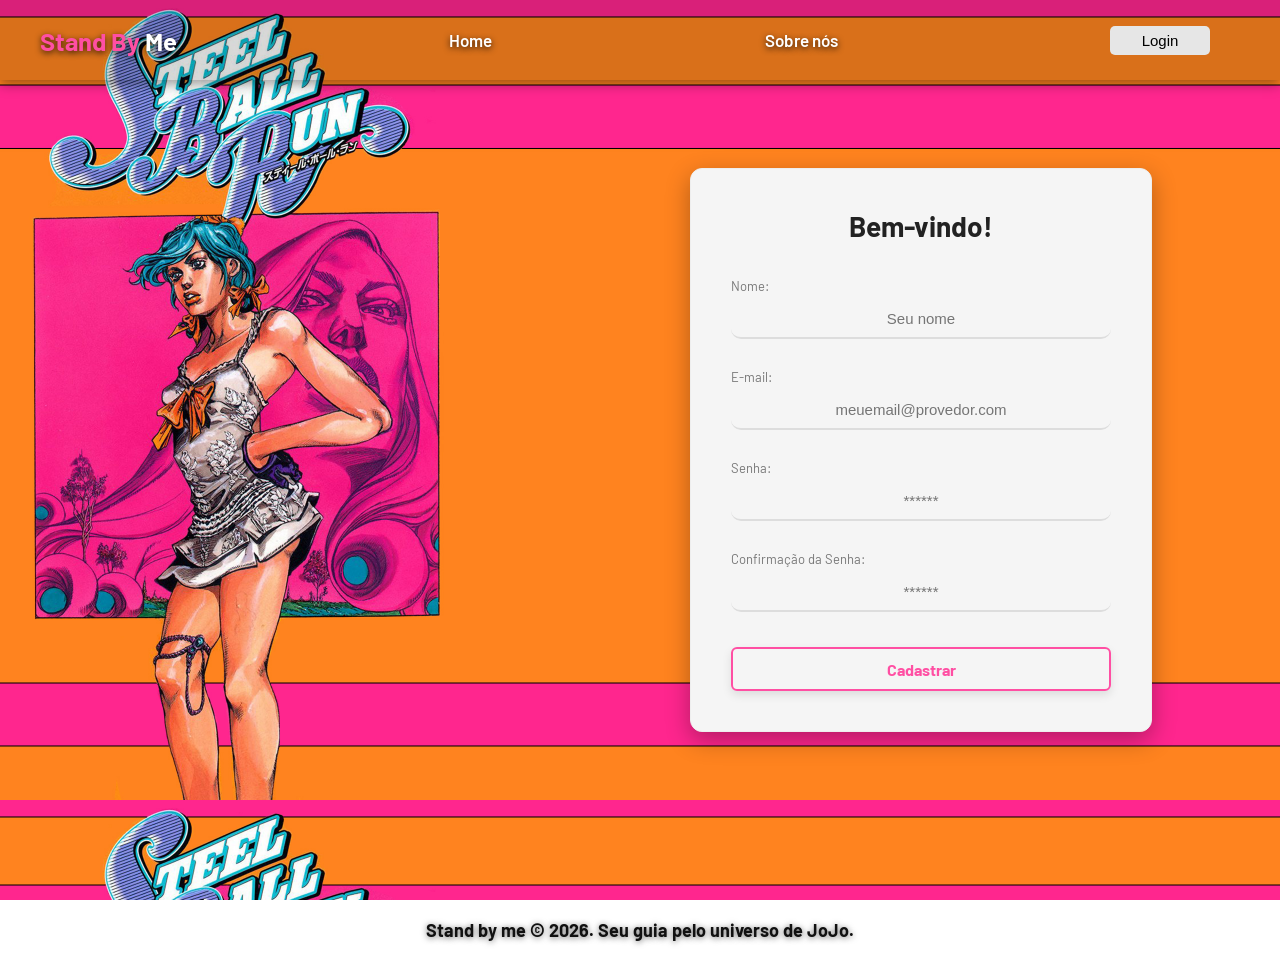
==== public/cadastro.html @ 1cec3057 "criando repo" ====
<!DOCTYPE html>
<html lang="pt-br">

<head>
  <meta charset="UTF-8" />
  <meta http-equiv="X-UA-Compatible" content="IE=edge" />
  <meta name="viewport" content="width=device-width, initial-scale=1.0" />

  <title>Stand By Me | Cadastro</title>

  <script src="./js/sessao.js"></script>

  <link rel="stylesheet" href="./css/estilo.css" />
  <link rel="icon" href="./assets/icon/favicon2.ico" />
  <link rel="preconnect" href="https://fonts.gstatic.com" />
</head>

<body onload="listar()">
  <!--header inicio-->
  <div class="cabecalho">
    <ul class="menu">
      <li>
        <a href="index.html">
          <h2><span>Stand By</span> Me</h2>
        </a>
      </li>
      <li>
        <a href="index.html">Home</a>
      </li>
      <li>
        <a href="#">Sobre nós</a>
      </li>
      <li>
        <a href="login.html"><button class="botao-perfil">Login</button></a>
      </li>
    </ul>
  </div>
  <!--header fim-->

  <div class="cadastro">
    <div class="alerta_erro">
      <div class="card_erro" id="cardErro">
        <span id="mensagem_erro"></span>
      </div>
    </div>
    <div class="container">
      <div class="card card-cadastro">
        <h2>Bem-vindo!</h2>
        <div class="formulario">
          <!--
                         Para inserir mais um campo, copie uma das inputs abaixo.
                         Assim que inserir vá para o script abaixo.
                     -->
          <div class="campo">
            <span>Nome:</span>
            <input id="nome_input" type="text" placeholder="Seu nome" />
          </div>
          <div class="campo">
            <span>E-mail:</span>
            <input id="email_input" type="text" placeholder="meuemail@provedor.com" />
          </div>
          <div class="campo">
            <span>Senha:</span>
            <input id="senha_input" type="password" placeholder="******" />
          </div>
          <div class="campo">
            <span>Confirmação da Senha:</span>
            <input id="confirmacao_senha_input" type="password" placeholder="******" />
          </div>
          <button class="botao" onclick="cadastrar()">Cadastrar</button>
        </div>
        <div id="div_aguardar" class="loading-div">
          <img src="./assets/circle-loading.gif" id="loading-gif" />
        </div>

        <div id="div_erros_login"></div>
      </div>
    </div>
  </div>

  <!--footer inicio-->
  <div class="footer">
    <div class="container">
      <h4>Stand by me © 2026. Seu guia pelo universo de JoJo.</h4>
    </div>
  </div>
  <!--footer fim-->
</body>

</html>

<script>

  // Array para armazenar empresas cadastradas para validação de código de ativação 
  let listaEmpresasCadastradas = [];

  function cadastrar() {
    // aguardar();

    //Recupere o valor da nova input pelo nome do id
    // Agora vá para o método fetch logo abaixo
    var nomeVar = nome_input.value;
    var emailVar = email_input.value;
    var senhaVar = senha_input.value;
    var confirmacaoSenhaVar = confirmacao_senha_input.value;
    var codigoVar = codigo_input.value;
    var idEmpresaVincular

    // Verificando se há algum campo em branco
    if (
      nomeVar == "" ||
      emailVar == "" ||
      senhaVar == "" ||
      confirmacaoSenhaVar == "" ||
      codigoVar == ""
    ) {
      cardErro.style.display = "block";
      mensagem_erro.innerHTML =
        "(Mensagem de erro para todos os campos em branco)";

      finalizarAguardar();
      return false;
    } else {
      setInterval(sumirMensagem, 5000);
    }

    // Verificando se o código de ativação é de alguma empresa cadastrada
    for (let i = 0; i < listaEmpresasCadastradas.length; i++) {
      if (listaEmpresasCadastradas[i].codigo_ativacao == codigoVar) {
        idEmpresaVincular = listaEmpresasCadastradas[i].id
        console.log("Código de ativação válido.");
        break;
      } else {
        cardErro.style.display = "block";
        mensagem_erro.innerHTML = "(Mensagem de erro para código inválido)";
        finalizarAguardar();
      }
    }

    // Enviando o valor da nova input
    fetch("/usuarios/cadastrar", {
      method: "POST",
      headers: {
        "Content-Type": "application/json",
      },
      body: JSON.stringify({
        // crie um atributo que recebe o valor recuperado aqui
        // Agora vá para o arquivo routes/usuario.js
        nomeServer: nomeVar,
        emailServer: emailVar,
        senhaServer: senhaVar,
        idEmpresaVincularServer: idEmpresaVincular
      }),
    })
      .then(function (resposta) {
        console.log("resposta: ", resposta);

        if (resposta.ok) {
          cardErro.style.display = "block";

          mensagem_erro.innerHTML =
            "Cadastro realizado com sucesso! Redirecionando para tela de Login...";

          setTimeout(() => {
            window.location = "login.html";
          }, "2000");

          limparFormulario();
          finalizarAguardar();
        } else {
          throw "Houve um erro ao tentar realizar o cadastro!";
        }
      })
      .catch(function (resposta) {
        console.log(`#ERRO: ${resposta}`);
        finalizarAguardar();
      });

    return false;
  }

  // Listando empresas cadastradas 
  function listar() {
    fetch("/empresas/listar", {
      method: "GET",
    })
      .then(function (resposta) {
        resposta.json().then((empresas) => {
          empresas.forEach((empresa) => {
            listaEmpresasCadastradas.push(empresa);

            console.log("listaEmpresasCadastradas")
            console.log(listaEmpresasCadastradas[0].codigo_ativacao)
          });
        });
      })
      .catch(function (resposta) {
        console.log(`#ERRO: ${resposta}`);
      });
  }

  function sumirMensagem() {
    cardErro.style.display = "none";
  }
</script>
---- public/css/estilo.css ----
@import url('https://fonts.googleapis.com/css2?family=Barlow:ital,wght@0,100;0,200;0,300;0,400;0,500;0,600;0,700;0,800;0,900;1,100;1,200;1,300;1,400;1,500;1,600;1,700;1,800;1,900&display=swap');

body {
  margin: 0;
  padding: 0;
  font-family: 'Barlow', 'Segoe UI', Tahoma, Geneva, Verdana, sans-serif;
  background-color: black;
}

:root {
  --tamanho-header: 0px;
  --tamanho-banner: calc(100vh - var(--tamanho-header) - var(--tamanho-footer));
  --tamanho-simulador: calc(100vh - var(--tamanho-header) - var(--tamanho-footer));
  --tamanho-login: calc(100vh - var(--tamanho-header) - var(--tamanho-footer));
  --tamanho-footer: 0px;
}

.container {
  display: flex;
  width: 80%;
  margin: auto;
}

/* CABEÇALHO */

.cabecalho {
  background: rgba(0, 0, 0, 0.15);
  box-shadow: 0 4px 12px rgba(0, 0, 0, 0.4);
  position: absolute;
  top: 0;
  left: 0;
  width: 100%;
  height: 80px;
  display: flex;
  justify-content: center;
  box-sizing: border-box;
  padding-left: 40px;
  padding-right: 40px;
  z-index: 10;
}

.menu {
  display: flex;
  justify-content: space-between;
  align-items: center;
  width: 100%;
  font-size: 18px;
  list-style: none;
  margin: 0;
  padding: 0;
}

.menu li {
  margin-right: 30px;
}

.menu a {
  color: white;
  font-size: 17px;
  font-weight: 600;
  text-decoration: none;
  text-shadow: 0 2px 6px rgba(0, 0, 0, 0.8);
}

.menu h2 {
  margin: 0;
}

.menu h2 span {
  color: #ff4fa3;
}

.cabecalho button {
  background-color: #e6e6e6;
  color: black;
  border-radius: 5px;
  border: none;
  font-size: 15px;
  padding: 6px 30px;
  width: 100px;
  text-align: center;
  cursor: pointer;
  transition: all 0.3s ease;
}

.botao-perfil:hover {
  background-color: #ff4fa3;
  color: #0E1A12;
  box-shadow: 0 0 15px rgba(228, 228, 227, 0.4);
}

/* BANNER */

.banner {
  height: var(--tamanho-banner);
  color: white;
  background-image: linear-gradient(to bottom, transparent 95%, white 100%), url('../assets/imgs/image\ 11.svg');
  background-size: cover;
}

.banner .container {
  justify-content: flex-end;
  align-items: center;
  height: 100%;
}

.chamada {
  width: 45%;
}

.banner p {
  width: 100%;
  margin: 0;
  padding: 0;
  font-size: 36px;
  color: white;
  text-shadow: 0 2px 10px rgba(0, 0, 0, 0.8);
}

.banner .container span {
  font-weight: 800;
}

.botao-chamada {
  display: inline-block;
  margin-top: 24px;
  padding: 12px 30px;
  background-color: transparent;
  color: #fff;
  border: 2px solid blanchedalmond;
  font-size: 18px;
  font-weight: 800;
  text-decoration: none;
  border-radius: 5px;
  transition: all 0.3s ease;
}

.botao-chamada:hover {
  background-color: #ff4fa3;
  color: #0E1A12;
  box-shadow: 0 0 15px rgba(228, 228, 227, 0.4);
}

/* SOBRE O SITE (Sessão do Meio) */

.social {
  background-image: linear-gradient(to bottom, white 0%, transparent 15%, transparent 85%, black 100%), url('../assets/imgs/image\ 12.svg');
  background-size: cover;
  background-repeat: no-repeat;
  background-position: center;
  display: flex;
  position: relative;
  min-height: var(--tamanho-banner);
  align-items: center;
  padding-left: 100px;
  padding-right: 100px;
  box-sizing: border-box;
}

.social .container {
  justify-content: center;
  width: 100%;
  margin: 0;
}

.sobre-texto {
  width: 100%;
  display: grid;
  grid-template-columns: repeat(3, 1fr);
  column-gap: 50px;
}

.sobre-texto h2 {
  grid-column: 1 / -1;
  font-size: 44px;
  font-weight: 800;
  line-height: 1.1;
  margin: 0 0 30px 0;
  color: #111;
  text-transform: uppercase;
  text-shadow: 0 0 6px rgba(255, 255, 255, 0.8);
}

.sobre-texto h2::before {
  content: "Site informativo";
  display: block;
  font-size: 14px;
  font-weight: 800;
  letter-spacing: 4px;
  color: #ff4fa3;
  margin-bottom: 12px;
}

.sobre-texto p {
  text-align: left;
  font-size: 17px;
  font-weight: 700;
  line-height: 1.7;
  color: #111;
  margin: 0;
  padding-top: 15px;
  border-top: 3px solid #F2C230;
  text-shadow: 0 0 6px rgba(255, 255, 255, 0.8);
}

.gogogo {
  position: absolute;
  right: 100px;
  top: 110px;
  width: 100px;
  height: auto;
}

/* BANNER 2 (Com o footer integrado dentro para garantir fundo completo até o fim) */

.banner2 {
  min-height: 100vh;
  display: flex;
  flex-direction: column;
  justify-content: space-between;
  color: white;
  background-image: linear-gradient(to bottom, rgba(0, 0, 0, 0.3), rgba(0, 0, 0, 0.8)), url('../assets/imgs/image\ 13.svg');
  background-size: cover;
  background-position: center;
  background-repeat: no-repeat;
  box-sizing: border-box;
  padding-top: 80px;
}

.banner2 .container {
  justify-content: flex-start;
  align-items: center;
  flex: 1;
}

.banner2 h1 {
  margin: 0 0 20px 0;
  font-size: 44px;
  font-weight: 800;
  line-height: 1.1;
  text-shadow: 0 2px 10px rgba(0, 0, 0, 0.8);
}

.banner2 h1 span {
  color: #ff4fa3;
}

.banner2 p {
  width: 100%;
  margin: 0;
  padding: 0;
  font-size: 18px;
  color: white;
  text-shadow: 0 2px 10px rgba(0, 0, 0, 0.8);
  line-height: 1.5;
}

/* FOOTER TRANSPARENTE INTEGRADO */

.footer {
  background-color: #fff;
  height: 60px;
  color: #111;
  display: flex;
  align-items: center;
  font-size: 18px;
  font-weight: bolder;
  text-shadow: 0 1px 6px rgba(0, 0, 0, 0.6);
  width: 100%;
}

.footer h4 {
  margin: 0;
}

.footer .container {
  justify-content: center;
  text-align: center;
}

.footer .container .version {
  font-size: 12px;
}

/* LOGIN */

.login {
  height: var(--tamanho-login);
  background-image: url('../assets/imgs/image\ 14.png');
  background-size: cover;
}

.cadastro {
  height: var(--tamanho-login);
  background-image: url('../assets/imgs/image\ 10.svg');
  background-size: 100%;
}

.login .container {
  justify-content: center;
  align-items: center;
  height: 100%;
}

.cadastro .container {
  justify-content: flex-end;
  align-items: center;
  height: 100%;
}

.card {
  width: 380px;
  background-color: whitesmoke;
  border: 1px solid #eeeeee;
  border-radius: 12px;
  padding: 40px;
  display: flex;
  flex-direction: column;
  box-shadow: 0 8px 24px rgba(0, 0, 0, 0.3);
}


.card h2 {
  margin: 0 0 30px 0;
  font-size: 28px;
  color: #222222;
  text-align: center;
}

.formulario {
  display: flex;
  width: 100%;
  flex-direction: column;
}

.formulario span {
  font-size: 13px;
  color: #777777;
  margin-bottom: 6px;
}

.formulario input {
  background-color: transparent;
  border: none;
  border-bottom: 2px solid #dddddd;
  color: #222222;
  padding: 10px 0;
  font-size: 15px;
  outline: none;
  margin-bottom: 20px;
    transition: all 0.5s ease;
}

.formulario input:focus {
  border-bottom-color: #ff4fa3;
}

.formulario select {
  border: 2px solid #32b9cd;
  background-color: white;
  color: gray;
  height: 36px;
  text-align: center;
  border-radius: 10px;
  margin: 0;
}

.campo {
  display: flex;
  flex-direction: column;
  justify-content: start;
  padding: 5px 0;
}

.botao {
  cursor: pointer;
  font-family: "Barlow", sans-serif;
  border: 2px solid #ff4fa3;
  border-radius: 6px;
  box-shadow: 0 4px 10px rgba(0, 0, 0, 0.1);
  font-weight: 700;
  font-size: 16px;
  color: #ff4fa3;
  background-color: transparent;
  width: 100%;
  height: 44px;
  margin-top: 10px;
  transition: all 0.3s ease;
}

.botao:hover {
  background-color: #ff4fa3;
  color: white;
  box-shadow: 0 4px 15px rgba(255, 79, 163, 0.4);
}

.loading-div {
  width: 50px;
  margin: auto;
  display: none;
}

.loading-div img {
  height: 50px;
  width: 50px;
}

#div_erros_login {
  display: none;
}

/* FORMULARIO */

.alerta_erro {
  display: flex;
  justify-content: flex-end;
}

.card_erro {
  display: none;
  background-color: #fff;
  color: black;
  width: 230px;
  position: fixed;
  border-radius: 4px;
  border: #ED145B 3px solid;
  padding: 10px;
  margin-right: 10%;
}

.card_erro #mensagem_erro {
  font-weight: 500;
  font-size: 20px;
}

.formulario .tipo_campo {
  font-size: 20px;
  font-weight: 600 !important;
}

input {
  margin-bottom: 10px;
  border: 2px solid #32b9cd;
  padding: 10px;
  text-align: center;
  border-radius: 10px;
}

.btn {
  font-family: "Barlow", sans-serif;
  border: 0;
  border-radius: 5px;
  font-weight: 600;
  font-size: 18px;
  padding: 10px 15px;
  color: white;
  background-color: #ED145B;
  width: 120px;
  align-self: center;
  margin-top: 5px;
}

/* SIMULADOR */

.simulador {
  color: white;
}

.simulador .container {
  flex-direction: column;
  overflow: scroll;
  height: var(--tamanho-simulador);
}

/* ALERTA */

#alerta {
  position: absolute;
  right: 0;
  bottom: 0;
}

.mensagem-alarme {
  background-color: white;
  border-radius: 5px;
  width: 300px;
  height: 80px;
  margin: 10px;
  padding: 10px 0;
  display: flex;
  justify-content: space-evenly;
  align-items: center;
}

.mensagem-alarme h3 {
  font-size: 14px;
  margin: 0;
}

.mensagem-alarme .informacao {
  width: 66%;
}

.alarme-sino {
  width: 48px;
  height: 48px;
  animation-name: bell;
  animation-duration: 4s;
  background-image: url('https://cdn-icons-png.flaticon.com/512/1157/1157000.png');
  background-size: cover;
  animation-iteration-count: infinite;
}

@keyframes bell {
  0% {
    transform: rotate(25deg);
  }

  25% {
    transform: rotate(-25deg);
  }

  50% {
    transform: rotate(25deg);
  }

  75% {
    transform: rotate(-25deg);
  }

  100% {
    transform: rotate(25deg);
  }
}
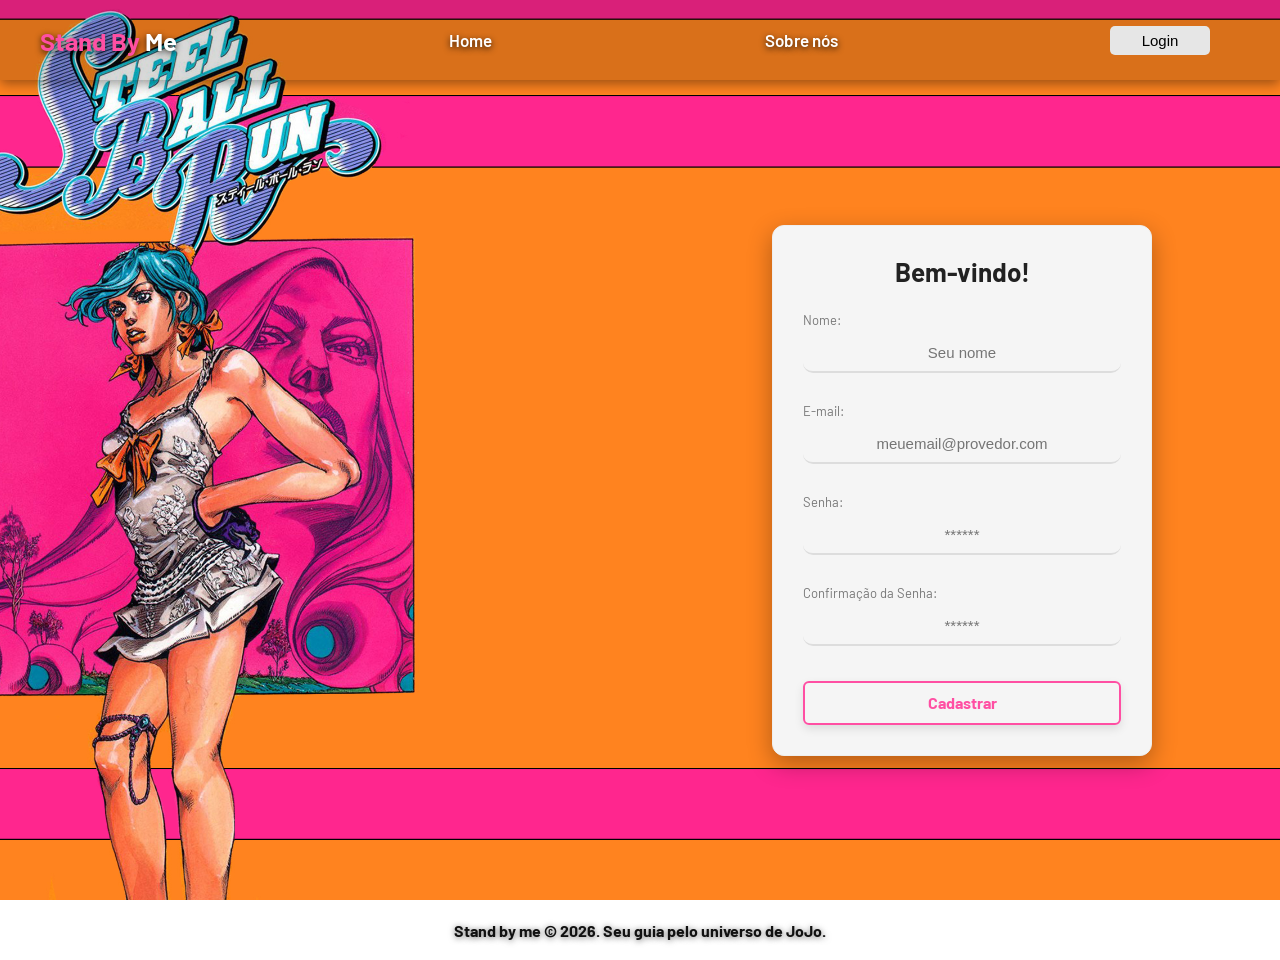
==== commit cdf8f299: "refatorando tudo" ====
--- a/public/cadastro.html
+++ b/public/cadastro.html
@@ -91,28 +91,20 @@
 
 <script>
 
-  // Array para armazenar empresas cadastradas para validação de código de ativação 
-  let listaEmpresasCadastradas = [];
-
   function cadastrar() {
     // aguardar();
 
-    //Recupere o valor da nova input pelo nome do id
-    // Agora vá para o método fetch logo abaixo
     var nomeVar = nome_input.value;
     var emailVar = email_input.value;
     var senhaVar = senha_input.value;
     var confirmacaoSenhaVar = confirmacao_senha_input.value;
-    var codigoVar = codigo_input.value;
-    var idEmpresaVincular
 
     // Verificando se há algum campo em branco
     if (
       nomeVar == "" ||
       emailVar == "" ||
       senhaVar == "" ||
-      confirmacaoSenhaVar == "" ||
-      codigoVar == ""
+      confirmacaoSenhaVar == ""
     ) {
       cardErro.style.display = "block";
       mensagem_erro.innerHTML =
@@ -124,32 +116,16 @@
       setInterval(sumirMensagem, 5000);
     }
 
-    // Verificando se o código de ativação é de alguma empresa cadastrada
-    for (let i = 0; i < listaEmpresasCadastradas.length; i++) {
-      if (listaEmpresasCadastradas[i].codigo_ativacao == codigoVar) {
-        idEmpresaVincular = listaEmpresasCadastradas[i].id
-        console.log("Código de ativação válido.");
-        break;
-      } else {
-        cardErro.style.display = "block";
-        mensagem_erro.innerHTML = "(Mensagem de erro para código inválido)";
-        finalizarAguardar();
-      }
-    }
-
-    // Enviando o valor da nova input
+    // Enviando os valores para o servidor
     fetch("/usuarios/cadastrar", {
       method: "POST",
       headers: {
         "Content-Type": "application/json",
       },
       body: JSON.stringify({
-        // crie um atributo que recebe o valor recuperado aqui
-        // Agora vá para o arquivo routes/usuario.js
         nomeServer: nomeVar,
         emailServer: emailVar,
-        senhaServer: senhaVar,
-        idEmpresaVincularServer: idEmpresaVincular
+        senhaServer: senhaVar
       }),
     })
       .then(function (resposta) {
@@ -179,26 +155,6 @@
     return false;
   }
 
-  // Listando empresas cadastradas 
-  function listar() {
-    fetch("/empresas/listar", {
-      method: "GET",
-    })
-      .then(function (resposta) {
-        resposta.json().then((empresas) => {
-          empresas.forEach((empresa) => {
-            listaEmpresasCadastradas.push(empresa);
-
-            console.log("listaEmpresasCadastradas")
-            console.log(listaEmpresasCadastradas[0].codigo_ativacao)
-          });
-        });
-      })
-      .catch(function (resposta) {
-        console.log(`#ERRO: ${resposta}`);
-      });
-  }
-
   function sumirMensagem() {
     cardErro.style.display = "none";
   }
--- a/public/css/estilo.css
+++ b/public/css/estilo.css
@@ -76,8 +76,8 @@
   border-radius: 5px;
   border: none;
   font-size: 15px;
-  padding: 6px 30px;
-  width: 100px;
+  padding: 6px 20px;
+  min-width: 100px;
   text-align: center;
   cursor: pointer;
   transition: all 0.3s ease;
@@ -96,6 +96,8 @@
   color: white;
   background-image: linear-gradient(to bottom, transparent 95%, white 100%), url('../assets/imgs/image\ 11.svg');
   background-size: cover;
+  background-position: center;
+  background-repeat: no-repeat;
 }
 
 .banner .container {
@@ -152,27 +154,25 @@
   position: relative;
   min-height: var(--tamanho-banner);
   align-items: center;
-  padding-left: 100px;
-  padding-right: 100px;
+  padding: 60px 0;
   box-sizing: border-box;
 }
 
 .social .container {
   justify-content: center;
-  width: 100%;
-  margin: 0;
+  width: 80%;
 }
 
 .sobre-texto {
   width: 100%;
   display: grid;
   grid-template-columns: repeat(3, 1fr);
-  column-gap: 50px;
+  column-gap: 40px;
 }
 
 .sobre-texto h2 {
   grid-column: 1 / -1;
-  font-size: 44px;
+  font-size: 40px;
   font-weight: 800;
   line-height: 1.1;
   margin: 0 0 30px 0;
@@ -193,7 +193,7 @@
 
 .sobre-texto p {
   text-align: left;
-  font-size: 17px;
+  font-size: 16px;
   font-weight: 700;
   line-height: 1.7;
   color: #111;
@@ -205,9 +205,9 @@
 
 .gogogo {
   position: absolute;
-  right: 100px;
-  top: 110px;
-  width: 100px;
+  right: 5%;
+  top: 10%;
+  width: 80px;
   height: auto;
 }
 
@@ -224,7 +224,7 @@
   background-position: center;
   background-repeat: no-repeat;
   box-sizing: border-box;
-  padding-top: 80px;
+  padding-top: 100px;
 }
 
 .banner2 .container {
@@ -235,7 +235,7 @@
 
 .banner2 h1 {
   margin: 0 0 20px 0;
-  font-size: 44px;
+  font-size: 40px;
   font-weight: 800;
   line-height: 1.1;
   text-shadow: 0 2px 10px rgba(0, 0, 0, 0.8);
@@ -263,7 +263,7 @@
   color: #111;
   display: flex;
   align-items: center;
-  font-size: 18px;
+  font-size: 16px;
   font-weight: bolder;
   text-shadow: 0 1px 6px rgba(0, 0, 0, 0.6);
   width: 100%;
@@ -288,12 +288,20 @@
   height: var(--tamanho-login);
   background-image: url('../assets/imgs/image\ 14.png');
   background-size: cover;
+  background-position: center;
+  background-repeat: no-repeat;
+  padding-top: 80px;
+  box-sizing: border-box;
 }
 
 .cadastro {
   height: var(--tamanho-login);
   background-image: url('../assets/imgs/image\ 10.svg');
-  background-size: 100%;
+  background-size: cover;
+  background-position: center;
+  background-repeat: no-repeat;
+  padding-top: 80px;
+  box-sizing: border-box;
 }
 
 .login .container {
@@ -309,20 +317,21 @@
 }
 
 .card {
-  width: 380px;
+  width: 100%;
+  max-width: 380px;
   background-color: whitesmoke;
   border: 1px solid #eeeeee;
   border-radius: 12px;
-  padding: 40px;
+  padding: 30px;
   display: flex;
   flex-direction: column;
   box-shadow: 0 8px 24px rgba(0, 0, 0, 0.3);
-}
-
+  box-sizing: border-box;
+}
 
 .card h2 {
-  margin: 0 0 30px 0;
-  font-size: 28px;
+  margin: 0 0 20px 0;
+  font-size: 26px;
   color: #222222;
   text-align: center;
 }
@@ -348,7 +357,7 @@
   font-size: 15px;
   outline: none;
   margin-bottom: 20px;
-    transition: all 0.5s ease;
+  transition: all 0.5s ease;
 }
 
 .formulario input:focus {
@@ -430,11 +439,11 @@
 
 .card_erro #mensagem_erro {
   font-weight: 500;
-  font-size: 20px;
+  font-size: 18px;
 }
 
 .formulario .tipo_campo {
-  font-size: 20px;
+  font-size: 18px;
   font-weight: 600 !important;
 }
 
@@ -451,7 +460,7 @@
   border: 0;
   border-radius: 5px;
   font-weight: 600;
-  font-size: 18px;
+  font-size: 16px;
   padding: 10px 15px;
   color: white;
   background-color: #ED145B;
@@ -512,23 +521,144 @@
 }
 
 @keyframes bell {
-  0% {
-    transform: rotate(25deg);
-  }
-
-  25% {
-    transform: rotate(-25deg);
-  }
-
-  50% {
-    transform: rotate(25deg);
-  }
-
-  75% {
-    transform: rotate(-25deg);
-  }
-
-  100% {
-    transform: rotate(25deg);
+  0% { transform: rotate(25deg); }
+  25% { transform: rotate(-25deg); }
+  50% { transform: rotate(25deg); }
+  75% { transform: rotate(-25deg); }
+  100% { transform: rotate(25deg); }
+}
+
+/* QUIZ (tema dark) */
+
+.quiz {
+  min-height: 100vh;
+  background-color: #0a0a0a;
+  background-image: linear-gradient(rgba(0, 0, 0, 0.15), rgba(0, 0, 0, 0.3)), url('../assets/imgs/wallhaven-mlg9p1.png');
+  background-size: cover;
+  background-position: center;
+  background-repeat: no-repeat;
+  padding-top: 100px;
+  padding-bottom: 40px;
+  box-sizing: border-box;
+}
+
+.quiz .container {
+  justify-content: center;
+  align-items: center;
+}
+
+.card-quiz {
+  max-width: 600px;
+  background-color: #141414;
+  border: 1px solid #ff4fa3;
+  box-shadow: 0 0 20px rgba(255, 79, 163, 0.3);
+}
+
+.card-quiz h2 {
+  color: white;
+}
+
+#numero_pergunta {
+  font-size: 14px;
+  color: #999999;
+  text-align: center;
+  margin-bottom: 10px;
+}
+
+#texto_pergunta {
+  margin-bottom: 20px;
+}
+
+#div_alternativas {
+  display: flex;
+  flex-direction: column;
+}
+
+.botao-alternativa {
+  cursor: pointer;
+  font-family: "Barlow", sans-serif;
+  font-size: 16px;
+  font-weight: 600;
+  color: white;
+  background-color: #1f1f1f;
+  border: 2px solid #333333;
+  border-radius: 6px;
+  padding: 12px;
+  margin-bottom: 10px;
+  text-align: left;
+  transition: all 0.3s ease;
+}
+
+.botao-alternativa:hover {
+  border-color: #ff4fa3;
+  color: #ff4fa3;
+  background-color: #2a2a2a;
+}
+
+#div_resultado {
+  text-align: center;
+}
+
+#div_resultado h1 {
+  color: #ff4fa3;
+  font-size: 36px;
+  margin: 10px 0;
+}
+
+#descricao_personagem {
+  color: #cccccc;
+  font-size: 16px;
+  line-height: 1.5;
+}
+
+@media (max-width: 768px) {
+  .container {
+    width: 90%;
+  }
+
+  .cabecalho {
+    position: relative;
+    height: auto;
+    padding: 15px;
+  }
+
+  .menu {
+    flex-direction: column;
+    gap: 15px;
+  }
+
+  .menu li {
+    margin-right: 0;
+  }
+
+  .chamada {
+    width: 100%;
+    text-align: center;
+  }
+
+  .banner .container,
+  .cadastro .container {
+    justify-content: center;
+  }
+
+  .banner p {
+    font-size: 24px;
+  }
+
+  .sobre-texto {
+    grid-template-columns: 1fr;
+    row-gap: 25px;
+  }
+
+  .sobre-texto h2 {
+    font-size: 28px;
+  }
+
+  .banner2 h1 {
+    font-size: 28px;
+  }
+
+  .gogogo {
+    display: none;
   }
 }
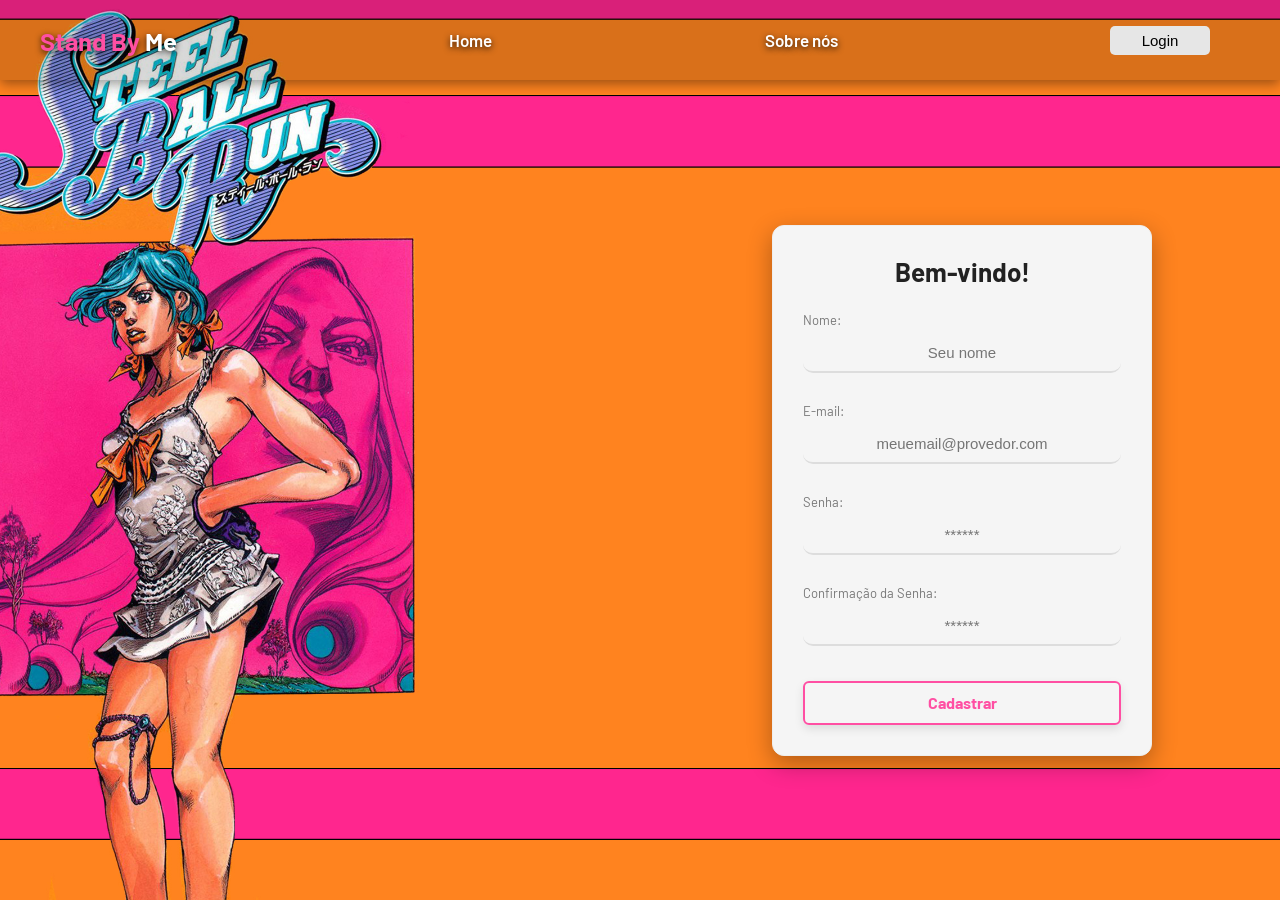
==== commit 81789fb7: "Refatorando a ligação que o button tinha" ====
--- a/public/cadastro.html
+++ b/public/cadastro.html
@@ -20,12 +20,12 @@
   <div class="cabecalho">
     <ul class="menu">
       <li>
-        <a href="index.html">
+        <a href="homePageLogada.html">
           <h2><span>Stand By</span> Me</h2>
         </a>
       </li>
       <li>
-        <a href="index.html">Home</a>
+        <a href="homePageLogada.html">Home</a>
       </li>
       <li>
         <a href="#">Sobre nós</a>
@@ -78,13 +78,7 @@
     </div>
   </div>
 
-  <!--footer inicio-->
-  <div class="footer">
-    <div class="container">
-      <h4>Stand by me © 2026. Seu guia pelo universo de JoJo.</h4>
-    </div>
-  </div>
-  <!--footer fim-->
+
 </body>
 
 </html>
--- a/public/css/estilo.css
+++ b/public/css/estilo.css
@@ -521,11 +521,25 @@
 }
 
 @keyframes bell {
-  0% { transform: rotate(25deg); }
-  25% { transform: rotate(-25deg); }
-  50% { transform: rotate(25deg); }
-  75% { transform: rotate(-25deg); }
-  100% { transform: rotate(25deg); }
+  0% {
+    transform: rotate(25deg);
+  }
+
+  25% {
+    transform: rotate(-25deg);
+  }
+
+  50% {
+    transform: rotate(25deg);
+  }
+
+  75% {
+    transform: rotate(-25deg);
+  }
+
+  100% {
+    transform: rotate(25deg);
+  }
 }
 
 /* QUIZ (tema dark) */
@@ -611,54 +625,162 @@
   line-height: 1.5;
 }
 
-@media (max-width: 768px) {
-  .container {
-    width: 90%;
-  }
-
-  .cabecalho {
-    position: relative;
-    height: auto;
-    padding: 15px;
-  }
-
-  .menu {
-    flex-direction: column;
-    gap: 15px;
-  }
-
-  .menu li {
-    margin-right: 0;
-  }
-
-  .chamada {
-    width: 100%;
-    text-align: center;
-  }
-
-  .banner .container,
-  .cadastro .container {
-    justify-content: center;
-  }
-
-  .banner p {
-    font-size: 24px;
-  }
-
-  .sobre-texto {
-    grid-template-columns: 1fr;
-    row-gap: 25px;
-  }
-
-  .sobre-texto h2 {
-    font-size: 28px;
-  }
-
-  .banner2 h1 {
-    font-size: 28px;
-  }
-
-  .gogogo {
-    display: none;
-  }
+.tela_carregando {
+  display: none;
+  background-color: black;
+  color: white;
+  text-align: center;
+}
+
+/* TELA DE FAVORITOS (Com espaçamento adequado para afastar da Navbar) */
+
+.fav-pagina {
+  background-color: #b5179e;
+  margin: 0;
+}
+
+.fav-conteudo {
+  display: flex;
+  flex-direction: column;
+  align-items: center;
+  justify-content: center;
+  text-align: center;
+  padding: 40px 20px 60px 20px;
+  min-height: 75vh;
+  box-sizing: border-box;
+}
+
+#div_escolha,
+#div_confirmacao {
+  width: 1050px;
+  margin: 40px auto 0 auto;
+}
+
+.fav-titulo {
+  display: inline-block;
+  background-color: #000000;
+  color: #f5c518;
+  font-size: 42px;
+  text-transform: uppercase;
+  letter-spacing: 3px;
+  padding: 15px 35px;
+  border: 6px solid #f5c518;
+  box-shadow: 10px 10px 0 #ffffff;
+  margin: 20px 0 50px 0;
+}
+
+/* Grade 3x3 fixa e alinhada */
+.fav-cartas {
+  display: grid;
+  grid-template-columns: repeat(3, 1fr);
+  gap: 30px;
+  width: 100%;
+}
+
+.fav-carta {
+  display: flex;
+  flex-direction: column;
+  justify-content: center;
+  align-items: center;
+  min-height: 170px;
+  padding: 25px 20px;
+  border: 6px solid #000000;
+  box-shadow: 10px 10px 0 #000000;
+  cursor: pointer;
+  font-family: inherit;
+  text-transform: uppercase;
+  transition: transform 0.15s ease, background-color 0.15s ease;
+}
+
+.fav-carta h2 {
+  font-size: 24px;
+  margin: 0 0 12px 0;
+  line-height: 1.2;
+}
+
+.fav-carta p {
+  font-size: 15px;
+  margin: 0;
+  line-height: 1.4;
+}
+
+.fav-carta:hover {
+  background-color: #000000;
+  color: #f5c518;
+  border-color: #f5c518;
+  transform: translate(-3px, -3px);
+  box-shadow: 0px 0px 0 #000000;
+}
+
+/* Cores temáticas por protagonista */
+.fav-jonathan {
+  background-color: #1e3a8a;
+  color: #ffffff;
+}
+
+.fav-joseph {
+  background-color: #2a9d8f;
+  color: #ffffff;
+}
+
+.fav-jotaro {
+  background-color: #1d4ed8;
+  color: #ffffff;
+}
+
+.fav-josuke {
+  background-color: #f72585;
+  color: #ffffff;
+}
+
+.fav-giorno {
+  background-color: #f5c518;
+  color: #000000;
+}
+
+.fav-jolyne {
+  background-color: #10b981;
+  color: #000000;
+}
+
+.fav-johnny {
+  background-color: #38bdf8;
+  color: #000000;
+}
+
+.fav-gappy {
+  background-color: #f8fafc;
+  color: #0f172a;
+}
+
+.fav-jodio {
+  background-color: #7c3aed;
+  color: #ffffff;
+}
+
+/* Tela de confirmação */
+.fav-nome {
+  color: #ffffff;
+  font-size: 56px;
+  text-transform: uppercase;
+  text-shadow: 5px 5px 0 #000000;
+  margin: 0 0 40px 0;
+}
+
+.fav-botao {
+  background-color: #f5c518;
+  color: #000000;
+  font-family: inherit;
+  font-size: 22px;
+  font-weight: 800;
+  text-transform: uppercase;
+  padding: 15px 30px;
+  border: 6px solid #000000;
+  box-shadow: 8px 8px 0 #000000;
+  cursor: pointer;
+}
+
+.fav-botao:hover {
+  background-color: #000000;
+  color: #f5c518;
 }
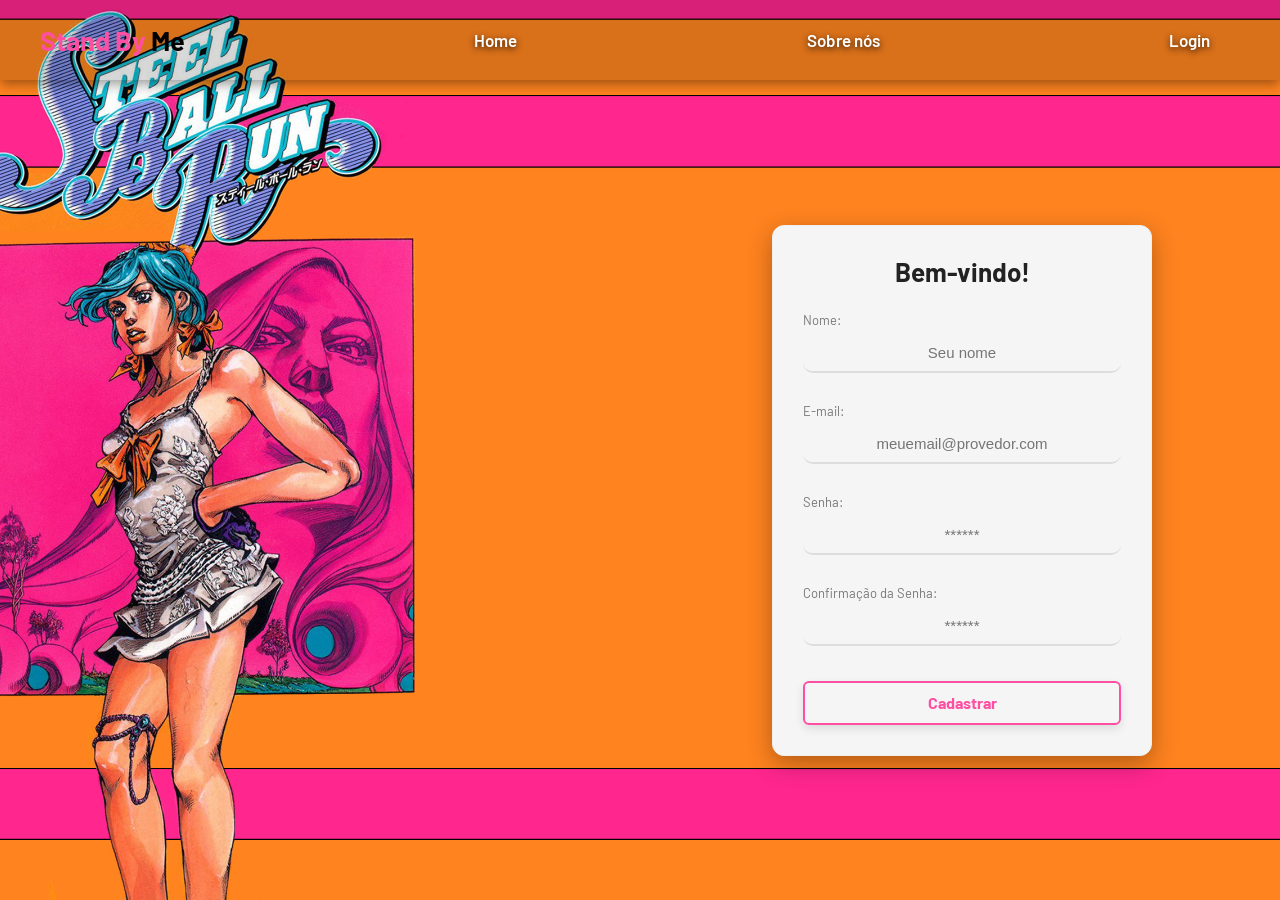
==== commit 3853fe83: "Interligandos os links" ====
--- a/public/cadastro.html
+++ b/public/cadastro.html
@@ -20,9 +20,9 @@
   <div class="cabecalho">
     <ul class="menu">
       <li>
-        <a href="homePageLogada.html">
+
           <h2><span>Stand By</span> Me</h2>
-        </a>
+
       </li>
       <li>
         <a href="homePageLogada.html">Home</a>
@@ -31,7 +31,7 @@
         <a href="#">Sobre nós</a>
       </li>
       <li>
-        <a href="login.html"><button class="botao-perfil">Login</button></a>
+        <a href="login.html">Login</a>
       </li>
     </ul>
   </div>
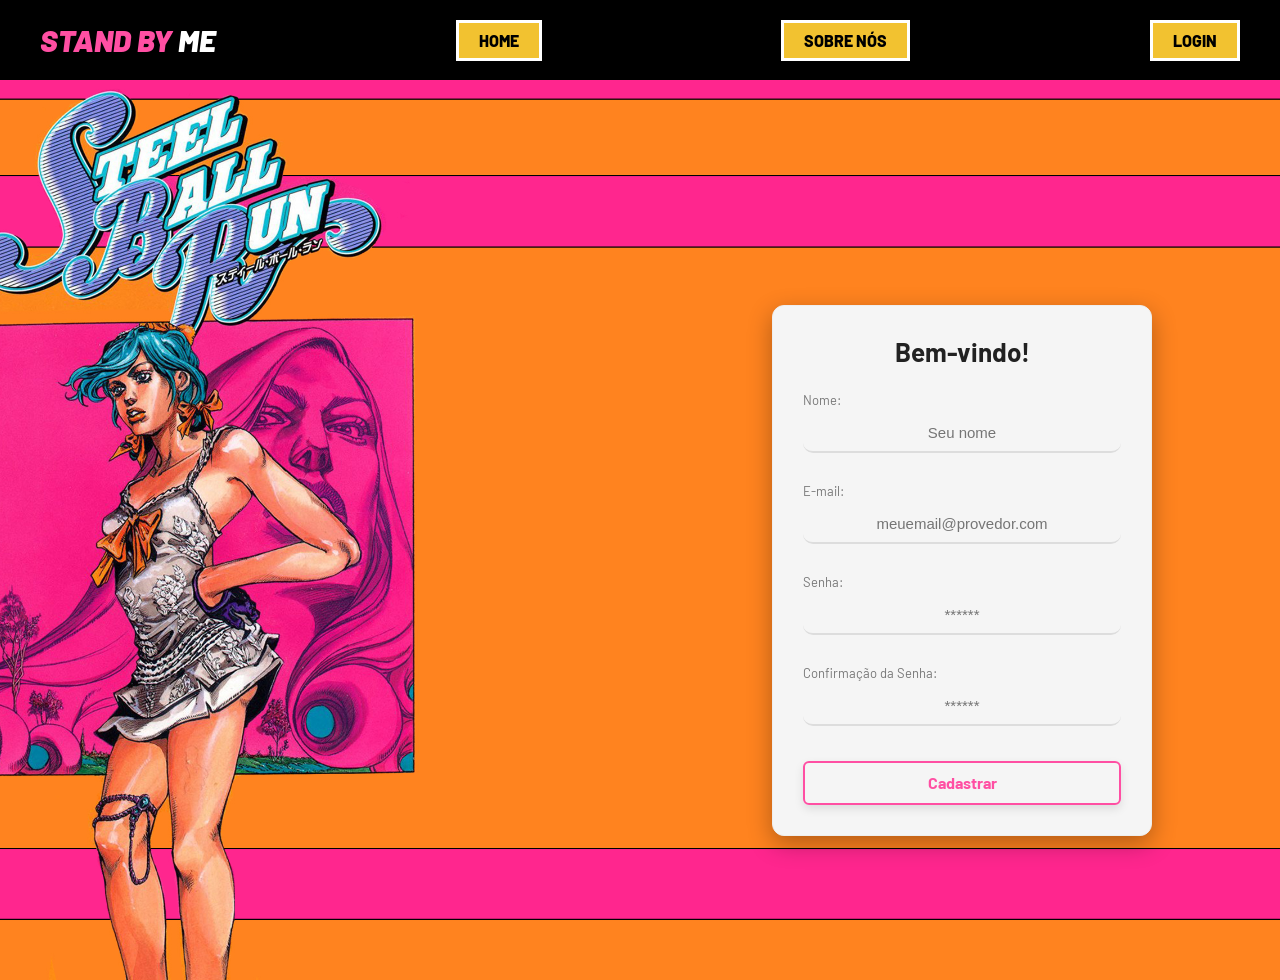
==== commit 68ae1986: "Apenas trocando o do link" ====
--- a/public/cadastro.html
+++ b/public/cadastro.html
@@ -28,7 +28,7 @@
         <a href="homePageLogada.html">Home</a>
       </li>
       <li>
-        <a href="#">Sobre nós</a>
+        <a href="../public/sobre_nos.html">Sobre nós</a>
       </li>
       <li>
         <a href="login.html">Login</a>
--- a/public/css/estilo.css
+++ b/public/css/estilo.css
@@ -1,786 +1,1026 @@
-@import url('https://fonts.googleapis.com/css2?family=Barlow:ital,wght@0,100;0,200;0,300;0,400;0,500;0,600;0,700;0,800;0,900;1,100;1,200;1,300;1,400;1,500;1,600;1,700;1,800;1,900&display=swap');
-
-body {
-  margin: 0;
-  padding: 0;
-  font-family: 'Barlow', 'Segoe UI', Tahoma, Geneva, Verdana, sans-serif;
-  background-color: black;
-}
-
-:root {
-  --tamanho-header: 0px;
-  --tamanho-banner: calc(100vh - var(--tamanho-header) - var(--tamanho-footer));
-  --tamanho-simulador: calc(100vh - var(--tamanho-header) - var(--tamanho-footer));
-  --tamanho-login: calc(100vh - var(--tamanho-header) - var(--tamanho-footer));
-  --tamanho-footer: 0px;
-}
-
-.container {
-  display: flex;
-  width: 80%;
-  margin: auto;
-}
-
-/* CABEÇALHO */
-
-.cabecalho {
-  background: rgba(0, 0, 0, 0.15);
-  box-shadow: 0 4px 12px rgba(0, 0, 0, 0.4);
-  position: absolute;
-  top: 0;
-  left: 0;
-  width: 100%;
-  height: 80px;
-  display: flex;
-  justify-content: center;
-  box-sizing: border-box;
-  padding-left: 40px;
-  padding-right: 40px;
-  z-index: 10;
-}
-
-.menu {
-  display: flex;
-  justify-content: space-between;
-  align-items: center;
-  width: 100%;
-  font-size: 18px;
-  list-style: none;
-  margin: 0;
-  padding: 0;
-}
-
-.menu li {
-  margin-right: 30px;
-}
-
-.menu a {
-  color: white;
-  font-size: 17px;
-  font-weight: 600;
-  text-decoration: none;
-  text-shadow: 0 2px 6px rgba(0, 0, 0, 0.8);
-}
-
-.menu h2 {
-  margin: 0;
-}
-
-.menu h2 span {
-  color: #ff4fa3;
-}
-
-.cabecalho button {
-  background-color: #e6e6e6;
-  color: black;
-  border-radius: 5px;
-  border: none;
-  font-size: 15px;
-  padding: 6px 20px;
-  min-width: 100px;
-  text-align: center;
-  cursor: pointer;
-  transition: all 0.3s ease;
-}
-
-.botao-perfil:hover {
-  background-color: #ff4fa3;
-  color: #0E1A12;
-  box-shadow: 0 0 15px rgba(228, 228, 227, 0.4);
-}
-
-/* BANNER */
-
-.banner {
-  height: var(--tamanho-banner);
-  color: white;
-  background-image: linear-gradient(to bottom, transparent 95%, white 100%), url('../assets/imgs/image\ 11.svg');
+              @import url('https://fonts.googleapis.com/css2?family=Barlow:ital,wght@0,100;0,200;0,300;0,400;0,500;0,600;0,700;0,800;0,900;1,100;1,200;1,300;1,400;1,500;1,600;1,700;1,800;1,900&display=swap');
+
+              body {
+                margin: 0;
+                padding: 0;
+                font-family: 'Barlow', 'Segoe UI', Tahoma, Geneva, Verdana, sans-serif;
+                background-color: black;
+              }
+
+              :root {
+                --tamanho-header: 0px;
+                --tamanho-banner: calc(100vh - var(--tamanho-header) - var(--tamanho-footer));
+                --tamanho-simulador: calc(100vh - var(--tamanho-header) - var(--tamanho-footer));
+                --tamanho-login: calc(100vh - var(--tamanho-header) - var(--tamanho-footer));
+                --tamanho-footer: 0px;
+              }
+
+              .container {
+                display: flex;
+                width: 80%;
+                margin: auto;
+              }
+
+              /* CABEÇALHO */
+
+              .cabecalho {
+                background-color: #000;
+                width: 100%;
+                height: 80px;
+                display: flex;
+                justify-content: center;
+                box-sizing: border-box;
+                padding-left: 40px;
+                padding-right: 40px;
+              }
+
+              .menacing-gif {
+                position: absolute;
+                top: -18px;
+                /* sobe o gif (número menor = mais pra cima) */
+                right: -30px;
+                /* joga pra direita (número menor = mais pra fora) */
+                height: 50px;
+                transform: rotate(10deg);
+              }
+
+
+
+
+              .menu {
+                display: flex;
+                justify-content: space-between;
+                align-items: center;
+                width: 100%;
+                list-style: none;
+                margin: 0;
+                padding: 0;
+              }
+
+              .menu h2 {
+                position: relative;
+                margin: 0;
+                font-size: 30px;
+                font-weight: 900;
+                font-style: italic;
+                color: #fff;
+                text-transform: uppercase;
+              }
+
+              .menu h2 span {
+                color: #ff4fa3;
+              }
+
+              .menu a,
+              .cabecalho button {
+                font-family: 'Barlow', sans-serif;
+                background-color: #F2C230;
+                color: #000;
+                padding: 8px 20px;
+                font-size: 16px;
+                font-weight: 800;
+                text-transform: uppercase;
+                text-decoration: none;
+                border: 3px solid #fff;
+                border-radius: 0;
+                display: inline-block;
+                cursor: pointer;
+                transition: all 0.2s ease;
+              }
+
+              .cabecalho button {
+                background-color: #fff;
+              }
+
+              .menu a:hover,
+              .cabecalho button:hover {
+                background-color: #000;
+                color: #ff4fa3;
+                border-color: #ff4fa3;
+                transform: translateY(-5px) rotate(-3deg);
+                box-shadow: 8px 8px 0 #ff4fa3;
+              }
+
+              /* BANNER */
+
+              .banner {
+                margin-top: 0px;
+                height: var(--tamanho-banner);
+                color: white;
+                background-image: url('../assets/imgs/image\ 16.svg');
+                background-size: cover;
+                background-repeat: no-repeat;
+                background-position: center bottom;
+                min-height: 135vh;
+
+              }
+
+              .banner .container {
+                justify-content: flex-end;
+                align-items: center;
+                height: 100%;
+              }
+
+              .chamada {
+                width: 45%;
+              }
+
+              .banner p {
+                width: 100%;
+                margin: 0;
+                padding: 0;
+                font-size: 36px;
+                color: white;
+                text-shadow: 0 2px 10px rgba(0, 0, 0, 0.8);
+              }
+
+              .banner .container span {
+                font-weight: 800;
+              }
+
+              .botao-chamada {
+                display: inline-block;
+                margin-top: 24px;
+                padding: 12px 30px;
+                background-color: transparent;
+                color: #fff;
+                border: 2px solid blanchedalmond;
+                font-size: 18px;
+                font-weight: 800;
+                text-decoration: none;
+                border-radius: 5px;
+                transition: all 0.3s ease;
+              }
+
+              .botao-chamada:hover {
+                background-color: #ff4fa3;
+                color: #0E1A12;
+                box-shadow: 0 0 15px rgba(228, 228, 227, 0.4);
+              }
+
+              .faixa-conexao {
+                width: 100%;
+                height: 80px;
+                /* Espessura da faixa */
+                background-color: whitesmoke;
+                /* Cor da faixa (pode trocar por #F2C230 ou #000) */
+                border-top: 5px solid #000;
+                /* Borda preta em cima para dar acabamento */
+                border-bottom: 5px solid #000;
+                /* Borda preta embaixo */
+                position: relative;
+                overflow: hidden;
+                align-items: center;
+                z-index: 10;
+                margin-top: -18px;
+                margin-bottom: -18px;
+              }
+
+              /* O container que vai se mover */
+              .faixa-conteudo {
+                display: flex;
+                white-space: nowrap;
+                animation: rolarInfinito 30s linear infinite;
+                /* 15s é a velocidade (diminua para ir mais rápido) */
+              }
+
+              /* Estilo do texto ou itens dentro da faixa */
+              .faixa-conteudo span {
+                font-family: 'Barlow', sans-serif;
+                font-weight: 900;
+                font-style: italic;
+                font-size: 24px;
+                color: #000000;
+                text-transform: uppercase;
+                margin-top: 24px;
+                padding-right: 50px;
+                /* Espaço de respiro entre as repetições */
+              }
+
+              /* O movimento em loop infinito */
+              @keyframes rolarInfinito {
+                0% {
+                  transform: translateX(0);
+                }
+
+                100% {
+                  transform: translateX(-50%);
+                  /* Move exatamente metade do bloco duplicado, criando um loop perfeito */
+                }
+              }
+
+              /* SOBRE O SITE (Sessão do Meio) */
+
+              .social {
+                background-image: url('../assets/imgs/wallhaven-mlg9p1.png');
+                background-size: cover;
+                background-repeat: no-repeat;
+                background-position: top center;
+                display: flex;
+                position: static;
+                min-height: var(--tamanho-banner);
+                align-items: center;
+                padding: 60px 0;
+                box-sizing: border-box;
+                min-height: 135vh;
+              }
+
+              .social .container {
+                justify-content: center;
+                width: 80%;
+              }
+
+              .sobre-texto {
+                width: 100%;
+                display: grid;
+                grid-template-columns: repeat(3, 1fr);
+                column-gap: 40px;
+              }
+
+              .sobre-texto h2 {
+                grid-column: 1 / -1;
+                font-size: 40px;
+                font-weight: 800;
+                line-height: 1.1;
+                margin: 0 0 30px 0;
+                color: #111;
+                text-transform: uppercase;
+                text-shadow: 0 0 6px rgba(255, 255, 255, 0.8);
+              }
+
+              .sobre-texto h2::before {
+                content: "Site informativo";
+                display: block;
+                font-size: 14px;
+                font-weight: 800;
+                letter-spacing: 4px;
+                color: #ff4fa3;
+                margin-bottom: 12px;
+              }
+
+              .sobre-texto p {
+                text-align: left;
+                font-size: 16px;
+                font-weight: 700;
+                line-height: 1.7;
+                color: #111;
+                margin: 0;
+                padding-top: 15px;
+                border-top: 3px solid #F2C230;
+                text-shadow: 0 0 6px rgba(255, 255, 255, 0.8);
+              }
+
+
+              /* BANNER 2 (Com o footer integrado dentro para garantir fundo completo até o fim) */
+
+              .banner2 {
+                min-height: 100vh;
+                display: flex;
+                flex-direction: column;
+                justify-content: space-between;
+                color: white;
+                background-image: linear-gradient(to bottom, rgba(0, 0, 0, 0.3), rgba(0, 0, 0, 0.8)), url('../assets/imgs/image\ 13.svg');
+                background-size: cover;
+                background-position: center;
+                background-repeat: no-repeat;
+                box-sizing: border-box;
+                padding-top: 100px;
+                min-height: 135vh;
+
+              }
+
+              .banner2 .container {
+                justify-content: flex-start;
+                align-items: center;
+                flex: 1;
+              }
+
+              .banner2 h1 {
+                margin: 0 0 20px 0;
+                font-size: 40px;
+                font-weight: 800;
+                line-height: 1.1;
+                text-shadow: 0 2px 10px rgba(0, 0, 0, 0.8);
+              }
+
+              .banner2 h1 span {
+                color: #ff4fa3;
+              }
+
+              .banner2 p {
+                width: 100%;
+                margin: 0;
+                padding: 0;
+                font-size: 18px;
+                color: white;
+                text-shadow: 0 2px 10px rgba(0, 0, 0, 0.8);
+                line-height: 1.5;
+              }
+
+              .banner3 {
+                min-height: 100vh;
+                display: flex;
+                flex-direction: column;
+                justify-content: space-between;
+                color: white;
+                background-color: whitesmoke;
+                box-sizing: border-box;
+                padding-top: 100px;
+                min-height: 135vh;
+
+              }
+
+              /* FOOTER TRANSPARENTE INTEGRADO */
+
+              .footer {
+                background-color: #fff;
+                height: 60px;
+                color: #111;
+                display: flex;
+                align-items: center;
+                font-size: 16px;
+                font-weight: bolder;
+                text-shadow: 0 1px 6px rgba(0, 0, 0, 0.6);
+                width: 100%;
+              }
+
+              .footer h4 {
+                margin: 0;
+              }
+
+              .footer .container {
+                justify-content: center;
+                text-align: center;
+              }
+
+              .footer .container .version {
+                font-size: 12px;
+              }
+
+              /* LOGIN */
+
+              .login {
+                height: var(--tamanho-login);
+                background-image: url('../assets/imgs/image\ 14.png');
+                background-size: cover;
+                background-position: center;
+                background-repeat: no-repeat;
+                padding-top: 80px;
+                box-sizing: border-box;
+              }
+
+              .cadastro {
+                height: var(--tamanho-login);
+                background-image: url('../assets/imgs/image\ 10.svg');
+                background-size: cover;
+                background-position: center;
+                background-repeat: no-repeat;
+                padding-top: 80px;
+                box-sizing: border-box;
+              }
+
+              .login .container {
+                justify-content: center;
+                align-items: center;
+                height: 100%;
+              }
+
+              .cadastro .container {
+                justify-content: flex-end;
+                align-items: center;
+                height: 100%;
+              }
+
+              .card {
+                width: 100%;
+                max-width: 380px;
+                background-color: whitesmoke;
+                border: 1px solid #eeeeee;
+                border-radius: 12px;
+                padding: 30px;
+                display: flex;
+                flex-direction: column;
+                box-shadow: 0 8px 24px rgba(0, 0, 0, 0.3);
+                box-sizing: border-box;
+              }
+
+              .card h2 {
+                margin: 0 0 20px 0;
+                font-size: 26px;
+                color: #222222;
+                text-align: center;
+              }
+
+              .formulario {
+                display: flex;
+                width: 100%;
+                flex-direction: column;
+              }
+
+              .formulario span {
+                font-size: 13px;
+                color: #777777;
+                margin-bottom: 6px;
+              }
+
+              .formulario input {
+                background-color: transparent;
+                border: none;
+                border-bottom: 2px solid #dddddd;
+                color: #222222;
+                padding: 10px 0;
+                font-size: 15px;
+                outline: none;
+                margin-bottom: 20px;
+                transition: all 0.5s ease;
+              }
+
+              .formulario input:focus {
+                border-bottom-color: #ff4fa3;
+              }
+
+              .formulario select {
+                border: 2px solid #32b9cd;
+                background-color: white;
+                color: gray;
+                height: 36px;
+                text-align: center;
+                border-radius: 10px;
+                margin: 0;
+              }
+
+              .campo {
+                display: flex;
+                flex-direction: column;
+                justify-content: start;
+                padding: 5px 0;
+              }
+
+              .botao {
+                cursor: pointer;
+                font-family: "Barlow", sans-serif;
+                border: 2px solid #ff4fa3;
+                border-radius: 6px;
+                box-shadow: 0 4px 10px rgba(0, 0, 0, 0.1);
+                font-weight: 700;
+                font-size: 16px;
+                color: #ff4fa3;
+                background-color: transparent;
+                width: 100%;
+                height: 44px;
+                margin-top: 10px;
+                transition: all 0.3s ease;
+              }
+
+              .botao:hover {
+                background-color: #ff4fa3;
+                color: white;
+                box-shadow: 0 4px 15px rgba(255, 79, 163, 0.4);
+              }
+
+              .loading-div {
+                width: 50px;
+                margin: auto;
+                display: none;
+              }
+
+              .loading-div img {
+                height: 50px;
+                width: 50px;
+              }
+
+              #div_erros_login {
+                display: none;
+              }
+
+              /* FORMULARIO */
+
+              .alerta_erro {
+                display: flex;
+                justify-content: flex-end;
+              }
+
+              .card_erro {
+                display: none;
+                background-color: #fff;
+                color: black;
+                width: 230px;
+                position: fixed;
+                border-radius: 4px;
+                border: #ED145B 3px solid;
+                padding: 10px;
+                margin-right: 10%;
+              }
+
+              .card_erro #mensagem_erro {
+                font-weight: 500;
+                font-size: 18px;
+              }
+
+              .formulario .tipo_campo {
+                font-size: 18px;
+                font-weight: 600 !important;
+              }
+
+              input {
+                margin-bottom: 10px;
+                border: 2px solid #32b9cd;
+                padding: 10px;
+                text-align: center;
+                border-radius: 10px;
+              }
+
+              .btn {
+                font-family: "Barlow", sans-serif;
+                border: 0;
+                border-radius: 5px;
+                font-weight: 600;
+                font-size: 16px;
+                padding: 10px 15px;
+                color: white;
+                background-color: #ED145B;
+                width: 120px;
+                align-self: center;
+                margin-top: 5px;
+              }
+
+
+              /* ALERTA */
+
+              #alerta {
+                position: absolute;
+                right: 0;
+                bottom: 0;
+              }
+
+              .mensagem-alarme {
+                background-color: white;
+                border-radius: 5px;
+                width: 300px;
+                height: 80px;
+                margin: 10px;
+                padding: 10px 0;
+                display: flex;
+                justify-content: space-evenly;
+                align-items: center;
+              }
+
+              .mensagem-alarme h3 {
+                font-size: 14px;
+                margin: 0;
+              }
+
+              .mensagem-alarme .informacao {
+                width: 66%;
+              }
+
+              .alarme-sino {
+                width: 48px;
+                height: 48px;
+                animation-name: bell;
+                animation-duration: 4s;
+                background-image: url('https://cdn-icons-png.flaticon.com/512/1157/1157000.png');
+                background-size: cover;
+                animation-iteration-count: infinite;
+              }
+
+              @keyframes bell {
+                0% {
+                  transform: rotate(25deg);
+                }
+
+                25% {
+                  transform: rotate(-25deg);
+                }
+
+                50% {
+                  transform: rotate(25deg);
+                }
+
+                75% {
+                  transform: rotate(-25deg);
+                }
+
+                100% {
+                  transform: rotate(25deg);
+                }
+              }
+
+              /* QUIZ (tema dark) */
+
+              .quiz {
+                min-height: 100vh;
+                background-color: #0a0a0a;
+                background-image: linear-gradient(rgba(0, 0, 0, 0.15), rgba(0, 0, 0, 0.3)), url('../assets/imgs/wallhaven-mlg9p1.png');
+                background-size: cover;
+                background-position: center;
+                background-repeat: no-repeat;
+                padding-top: 100px;
+                padding-bottom: 40px;
+                box-sizing: border-box;
+              }
+
+              .quiz .container {
+                justify-content: center;
+                align-items: center;
+              }
+
+              .card-quiz {
+                max-width: 600px;
+                background-color: #141414;
+                border: 1px solid #ff4fa3;
+                box-shadow: 0 0 20px rgba(255, 79, 163, 0.3);
+              }
+
+              .card-quiz h2 {
+                color: white;
+              }
+
+              #numero_pergunta {
+                font-size: 14px;
+                color: #999999;
+                text-align: center;
+                margin-bottom: 10px;
+              }
+
+              #texto_pergunta {
+                margin-bottom: 20px;
+              }
+
+              #div_alternativas {
+                display: flex;
+                flex-direction: column;
+              }
+
+              .botao-alternativa {
+                cursor: pointer;
+                font-family: "Barlow", sans-serif;
+                font-size: 16px;
+                font-weight: 600;
+                color: white;
+                background-color: #1f1f1f;
+                border: 2px solid #333333;
+                border-radius: 6px;
+                padding: 12px;
+                margin-bottom: 10px;
+                text-align: left;
+                transition: all 0.3s ease;
+              }
+
+              .botao-alternativa:hover {
+                border-color: #ff4fa3;
+                color: #ff4fa3;
+                background-color: #2a2a2a;
+              }
+
+              #div_resultado {
+                text-align: center;
+              }
+
+              #div_resultado h1 {
+                color: #ff4fa3;
+                font-size: 36px;
+                margin: 10px 0;
+              }
+
+              #descricao_personagem {
+                color: #cccccc;
+                font-size: 16px;
+                line-height: 1.5;
+              }
+
+              .tela_carregando {
+                display: none;
+                background-color: black;
+                color: white;
+                text-align: center;
+              }
+
+   /* PÁGINA SOBRE NÓS (LAYOUT COMPLETO) */
+
+
+.sobre-hero {
+  background-color: #000;
+  background-image: linear-gradient(to bottom, rgba(0, 0, 0, 0.75), #0a0a0a), url('../assets/imgs/image\ 12.svg');
   background-size: cover;
   background-position: center;
-  background-repeat: no-repeat;
-}
-
-.banner .container {
-  justify-content: flex-end;
+  padding: 130px 0 80px 0;
+  border-bottom: 4px solid #ff4fa3;
+  text-align: center;
+min-height: 70vh;
+}
+
+.sobre-hero-conteudo {
+  max-width: 800px;
+  margin: 0 auto;
+}
+
+.tag-jojo {
+  display: inline-block;
+  background-color: #F2C230;
+  color: #000;
+  font-weight: 900;
+  font-size: 13px;
+  text-transform: uppercase;
+  letter-spacing: 3px;
+  padding: 6px 16px;
+  margin-bottom: 18px;
+  border: 2px solid #fff;
+}
+
+.sobre-hero h1 {
+  font-size: 46px;
+  font-weight: 900;
+  font-style: italic;
+  text-transform: uppercase;
+  color: #fff;
+  margin: 0 0 20px 0;
+  line-height: 1.1;
+}
+
+.sobre-hero h1 span {
+  color: #ff4fa3;
+}
+
+.sobre-hero p {
+  font-size: 18px;
+  color: #d4d4d4;
+  line-height: 1.6;
+  margin: 0;
+}
+
+/* Seções de Conteúdo Alternadas */
+.sobre-secao {
+  background-color: #0a0a0a;
+  padding: 90px 0;
+  border-bottom: 2px solid #1f1f1f;
+}
+
+.fundo-escuro-alternado {
+  background-color: #111111;
+}
+
+.sobre-linha {
+  display: flex;
   align-items: center;
-  height: 100%;
-}
-
-.chamada {
-  width: 45%;
-}
-
-.banner p {
+  justify-content: space-between;
+  gap: 60px;
+}
+
+/* Inverte a ordem para jogar a imagem para a direita na Parte 2 */
+.linha-invertida {
+  flex-direction: row-reverse;
+}
+
+/* Molduras das Imagens Estilo Mangá/HQ */
+.sobre-moldura-img {
+  width: 42%;
+  flex-shrink: 0;
+  background-color: #000;
+  padding: 10px;
+  box-sizing: border-box;
+  position: relative;
+}
+
+.sobre-moldura-img img {
   width: 100%;
-  margin: 0;
-  padding: 0;
-  font-size: 36px;
-  color: white;
-  text-shadow: 0 2px 10px rgba(0, 0, 0, 0.8);
-}
-
-.banner .container span {
+  height: 580px;
+  object-fit: cover; /* Garante que sua foto ou imagem do anime preencha sem esticar */
+  display: block;
+}
+
+.borda-rosa {
+  border: 4px solid #ff4fa3;
+  box-shadow: 12px 12px 0px #F2C230;
+}
+
+.borda-amarela {
+  border: 4px solid #F2C230;
+  box-shadow: -12px 12px 0px #ff4fa3;
+}
+
+.legenda-img {
+  display: block;
+  background-color: #000;
+  color: #fff;
+  font-size: 13px;
   font-weight: 800;
-}
-
-.botao-chamada {
-  display: inline-block;
-  margin-top: 24px;
-  padding: 12px 30px;
-  background-color: transparent;
-  color: #fff;
-  border: 2px solid blanchedalmond;
-  font-size: 18px;
-  font-weight: 800;
-  text-decoration: none;
-  border-radius: 5px;
-  transition: all 0.3s ease;
-}
-
-.botao-chamada:hover {
-  background-color: #ff4fa3;
-  color: #0E1A12;
-  box-shadow: 0 0 15px rgba(228, 228, 227, 0.4);
-}
-
-/* SOBRE O SITE (Sessão do Meio) */
-
-.social {
-  background-image: linear-gradient(to bottom, white 0%, transparent 15%, transparent 85%, black 100%), url('../assets/imgs/image\ 12.svg');
-  background-size: cover;
-  background-repeat: no-repeat;
-  background-position: center;
-  display: flex;
-  position: relative;
-  min-height: var(--tamanho-banner);
-  align-items: center;
-  padding: 60px 0;
-  box-sizing: border-box;
-}
-
-.social .container {
-  justify-content: center;
-  width: 80%;
-}
-
-.sobre-texto {
-  width: 100%;
-  display: grid;
-  grid-template-columns: repeat(3, 1fr);
-  column-gap: 40px;
-}
-
-.sobre-texto h2 {
-  grid-column: 1 / -1;
-  font-size: 40px;
-  font-weight: 800;
-  line-height: 1.1;
-  margin: 0 0 30px 0;
-  color: #111;
+  font-style: italic;
   text-transform: uppercase;
-  text-shadow: 0 0 6px rgba(255, 255, 255, 0.8);
-}
-
-.sobre-texto h2::before {
-  content: "Site informativo";
+  letter-spacing: 1px;
+  padding: 10px 5px 4px 5px;
+  text-align: center;
+}
+
+/* Blocos de Texto */
+.sobre-conteudo-bloco {
+  width: 58%;
+}
+
+.subtitulo-bloco {
   display: block;
   font-size: 14px;
   font-weight: 800;
-  letter-spacing: 4px;
+  letter-spacing: 3px;
+  text-transform: uppercase;
+  color: #F2C230;
+  margin-bottom: 10px;
+}
+
+.sobre-conteudo-bloco h2 {
+  font-size: 36px;
+  font-weight: 900;
+  font-style: italic;
+  text-transform: uppercase;
+  color: #fff;
+  margin: 0 0 22px 0;
+  line-height: 1.15;
+}
+
+.sobre-conteudo-bloco h2 span {
   color: #ff4fa3;
-  margin-bottom: 12px;
-}
-
-.sobre-texto p {
-  text-align: left;
+}
+
+.sobre-conteudo-bloco p {
   font-size: 16px;
-  font-weight: 700;
-  line-height: 1.7;
-  color: #111;
-  margin: 0;
-  padding-top: 15px;
-  border-top: 3px solid #F2C230;
-  text-shadow: 0 0 6px rgba(255, 255, 255, 0.8);
-}
-
-.gogogo {
-  position: absolute;
-  right: 5%;
-  top: 10%;
-  width: 80px;
-  height: auto;
-}
-
-/* BANNER 2 (Com o footer integrado dentro para garantir fundo completo até o fim) */
-
-.banner2 {
-  min-height: 100vh;
+  font-weight: 500;
+  color: #cccccc;
+  line-height: 1.8;
+  margin: 0 0 18px 0;
+  text-align: justify;
+}
+
+.sobre-conteudo-bloco strong {
+  color: #F2C230;
+}
+
+.sobre-botoes-finais {
+  margin-top: 30px;
   display: flex;
-  flex-direction: column;
-  justify-content: space-between;
-  color: white;
-  background-image: linear-gradient(to bottom, rgba(0, 0, 0, 0.3), rgba(0, 0, 0, 0.8)), url('../assets/imgs/image\ 13.svg');
-  background-size: cover;
-  background-position: center;
-  background-repeat: no-repeat;
-  box-sizing: border-box;
-  padding-top: 100px;
-}
-
-.banner2 .container {
-  justify-content: flex-start;
-  align-items: center;
-  flex: 1;
-}
-
-.banner2 h1 {
-  margin: 0 0 20px 0;
-  font-size: 40px;
-  font-weight: 800;
-  line-height: 1.1;
-  text-shadow: 0 2px 10px rgba(0, 0, 0, 0.8);
-}
-
-.banner2 h1 span {
-  color: #ff4fa3;
-}
-
-.banner2 p {
-  width: 100%;
-  margin: 0;
-  padding: 0;
-  font-size: 18px;
-  color: white;
-  text-shadow: 0 2px 10px rgba(0, 0, 0, 0.8);
-  line-height: 1.5;
-}
-
-/* FOOTER TRANSPARENTE INTEGRADO */
-
-.footer {
-  background-color: #fff;
-  height: 60px;
-  color: #111;
-  display: flex;
-  align-items: center;
-  font-size: 16px;
-  font-weight: bolder;
-  text-shadow: 0 1px 6px rgba(0, 0, 0, 0.6);
-  width: 100%;
-}
-
-.footer h4 {
-  margin: 0;
-}
-
-.footer .container {
-  justify-content: center;
-  text-align: center;
-}
-
-.footer .container .version {
-  font-size: 12px;
-}
-
-/* LOGIN */
-
-.login {
-  height: var(--tamanho-login);
-  background-image: url('../assets/imgs/image\ 14.png');
-  background-size: cover;
-  background-position: center;
-  background-repeat: no-repeat;
-  padding-top: 80px;
-  box-sizing: border-box;
-}
-
-.cadastro {
-  height: var(--tamanho-login);
-  background-image: url('../assets/imgs/image\ 10.svg');
-  background-size: cover;
-  background-position: center;
-  background-repeat: no-repeat;
-  padding-top: 80px;
-  box-sizing: border-box;
-}
-
-.login .container {
-  justify-content: center;
-  align-items: center;
-  height: 100%;
-}
-
-.cadastro .container {
-  justify-content: flex-end;
-  align-items: center;
-  height: 100%;
-}
-
-.card {
-  width: 100%;
-  max-width: 380px;
-  background-color: whitesmoke;
-  border: 1px solid #eeeeee;
-  border-radius: 12px;
-  padding: 30px;
-  display: flex;
-  flex-direction: column;
-  box-shadow: 0 8px 24px rgba(0, 0, 0, 0.3);
-  box-sizing: border-box;
-}
-
-.card h2 {
-  margin: 0 0 20px 0;
-  font-size: 26px;
-  color: #222222;
-  text-align: center;
-}
-
-.formulario {
-  display: flex;
-  width: 100%;
-  flex-direction: column;
-}
-
-.formulario span {
-  font-size: 13px;
-  color: #777777;
-  margin-bottom: 6px;
-}
-
-.formulario input {
-  background-color: transparent;
-  border: none;
-  border-bottom: 2px solid #dddddd;
-  color: #222222;
-  padding: 10px 0;
-  font-size: 15px;
-  outline: none;
-  margin-bottom: 20px;
-  transition: all 0.5s ease;
-}
-
-.formulario input:focus {
-  border-bottom-color: #ff4fa3;
-}
-
-.formulario select {
-  border: 2px solid #32b9cd;
-  background-color: white;
-  color: gray;
-  height: 36px;
-  text-align: center;
-  border-radius: 10px;
-  margin: 0;
-}
-
-.campo {
-  display: flex;
-  flex-direction: column;
-  justify-content: start;
-  padding: 5px 0;
-}
-
-.botao {
-  cursor: pointer;
-  font-family: "Barlow", sans-serif;
-  border: 2px solid #ff4fa3;
-  border-radius: 6px;
-  box-shadow: 0 4px 10px rgba(0, 0, 0, 0.1);
-  font-weight: 700;
-  font-size: 16px;
-  color: #ff4fa3;
-  background-color: transparent;
-  width: 100%;
-  height: 44px;
-  margin-top: 10px;
-  transition: all 0.3s ease;
-}
-
-.botao:hover {
+  gap: 20px;
+}
+
+.botao-destaque-rosa {
   background-color: #ff4fa3;
-  color: white;
-  box-shadow: 0 4px 15px rgba(255, 79, 163, 0.4);
-}
-
-.loading-div {
-  width: 50px;
-  margin: auto;
-  display: none;
-}
-
-.loading-div img {
-  height: 50px;
-  width: 50px;
-}
-
-#div_erros_login {
-  display: none;
-}
-
-/* FORMULARIO */
-
-.alerta_erro {
-  display: flex;
-  justify-content: flex-end;
-}
-
-.card_erro {
-  display: none;
-  background-color: #fff;
-  color: black;
-  width: 230px;
-  position: fixed;
-  border-radius: 4px;
-  border: #ED145B 3px solid;
-  padding: 10px;
-  margin-right: 10%;
-}
-
-.card_erro #mensagem_erro {
-  font-weight: 500;
-  font-size: 18px;
-}
-
-.formulario .tipo_campo {
-  font-size: 18px;
-  font-weight: 600 !important;
-}
-
-input {
-  margin-bottom: 10px;
-  border: 2px solid #32b9cd;
-  padding: 10px;
-  text-align: center;
-  border-radius: 10px;
-}
-
-.btn {
-  font-family: "Barlow", sans-serif;
-  border: 0;
-  border-radius: 5px;
-  font-weight: 600;
-  font-size: 16px;
-  padding: 10px 15px;
-  color: white;
-  background-color: #ED145B;
-  width: 120px;
-  align-self: center;
-  margin-top: 5px;
-}
-
-/* SIMULADOR */
-
-.simulador {
-  color: white;
-}
-
-.simulador .container {
-  flex-direction: column;
-  overflow: scroll;
-  height: var(--tamanho-simulador);
-}
-
-/* ALERTA */
-
-#alerta {
-  position: absolute;
-  right: 0;
-  bottom: 0;
-}
-
-.mensagem-alarme {
-  background-color: white;
-  border-radius: 5px;
-  width: 300px;
-  height: 80px;
-  margin: 10px;
-  padding: 10px 0;
-  display: flex;
-  justify-content: space-evenly;
-  align-items: center;
-}
-
-.mensagem-alarme h3 {
-  font-size: 14px;
-  margin: 0;
-}
-
-.mensagem-alarme .informacao {
-  width: 66%;
-}
-
-.alarme-sino {
-  width: 48px;
-  height: 48px;
-  animation-name: bell;
-  animation-duration: 4s;
-  background-image: url('https://cdn-icons-png.flaticon.com/512/1157/1157000.png');
-  background-size: cover;
-  animation-iteration-count: infinite;
-}
-
-@keyframes bell {
-  0% {
-    transform: rotate(25deg);
-  }
-
-  25% {
-    transform: rotate(-25deg);
-  }
-
-  50% {
-    transform: rotate(25deg);
-  }
-
-  75% {
-    transform: rotate(-25deg);
-  }
-
-  100% {
-    transform: rotate(25deg);
-  }
-}
-
-/* QUIZ (tema dark) */
-
-.quiz {
-  min-height: 100vh;
-  background-color: #0a0a0a;
-  background-image: linear-gradient(rgba(0, 0, 0, 0.15), rgba(0, 0, 0, 0.3)), url('../assets/imgs/wallhaven-mlg9p1.png');
-  background-size: cover;
-  background-position: center;
-  background-repeat: no-repeat;
-  padding-top: 100px;
-  padding-bottom: 40px;
-  box-sizing: border-box;
-}
-
-.quiz .container {
-  justify-content: center;
-  align-items: center;
-}
-
-.card-quiz {
-  max-width: 600px;
-  background-color: #141414;
-  border: 1px solid #ff4fa3;
-  box-shadow: 0 0 20px rgba(255, 79, 163, 0.3);
-}
-
-.card-quiz h2 {
-  color: white;
-}
-
-#numero_pergunta {
-  font-size: 14px;
-  color: #999999;
-  text-align: center;
-  margin-bottom: 10px;
-}
-
-#texto_pergunta {
-  margin-bottom: 20px;
-}
-
-#div_alternativas {
-  display: flex;
-  flex-direction: column;
-}
-
-.botao-alternativa {
-  cursor: pointer;
-  font-family: "Barlow", sans-serif;
-  font-size: 16px;
-  font-weight: 600;
-  color: white;
-  background-color: #1f1f1f;
-  border: 2px solid #333333;
-  border-radius: 6px;
-  padding: 12px;
-  margin-bottom: 10px;
-  text-align: left;
-  transition: all 0.3s ease;
-}
-
-.botao-alternativa:hover {
   border-color: #ff4fa3;
-  color: #ff4fa3;
-  background-color: #2a2a2a;
-}
-
-#div_resultado {
-  text-align: center;
-}
-
-#div_resultado h1 {
-  color: #ff4fa3;
-  font-size: 36px;
-  margin: 10px 0;
-}
-
-#descricao_personagem {
-  color: #cccccc;
-  font-size: 16px;
-  line-height: 1.5;
-}
-
-.tela_carregando {
-  display: none;
-  background-color: black;
-  color: white;
-  text-align: center;
-}
-
-/* TELA DE FAVORITOS (Com espaçamento adequado para afastar da Navbar) */
-
-.fav-pagina {
-  background-color: #b5179e;
-  margin: 0;
-}
-
-.fav-conteudo {
-  display: flex;
-  flex-direction: column;
-  align-items: center;
-  justify-content: center;
-  text-align: center;
-  padding: 40px 20px 60px 20px;
-  min-height: 75vh;
-  box-sizing: border-box;
-}
-
-#div_escolha,
-#div_confirmacao {
-  width: 1050px;
-  margin: 40px auto 0 auto;
-}
-
-.fav-titulo {
-  display: inline-block;
-  background-color: #000000;
-  color: #f5c518;
-  font-size: 42px;
-  text-transform: uppercase;
-  letter-spacing: 3px;
-  padding: 15px 35px;
-  border: 6px solid #f5c518;
-  box-shadow: 10px 10px 0 #ffffff;
-  margin: 20px 0 50px 0;
-}
-
-/* Grade 3x3 fixa e alinhada */
-.fav-cartas {
-  display: grid;
-  grid-template-columns: repeat(3, 1fr);
-  gap: 30px;
-  width: 100%;
-}
-
-.fav-carta {
-  display: flex;
-  flex-direction: column;
-  justify-content: center;
-  align-items: center;
-  min-height: 170px;
-  padding: 25px 20px;
-  border: 6px solid #000000;
-  box-shadow: 10px 10px 0 #000000;
-  cursor: pointer;
-  font-family: inherit;
-  text-transform: uppercase;
-  transition: transform 0.15s ease, background-color 0.15s ease;
-}
-
-.fav-carta h2 {
-  font-size: 24px;
-  margin: 0 0 12px 0;
-  line-height: 1.2;
-}
-
-.fav-carta p {
-  font-size: 15px;
-  margin: 0;
-  line-height: 1.4;
-}
-
-.fav-carta:hover {
-  background-color: #000000;
-  color: #f5c518;
-  border-color: #f5c518;
-  transform: translate(-3px, -3px);
-  box-shadow: 0px 0px 0 #000000;
-}
-
-/* Cores temáticas por protagonista */
-.fav-jonathan {
-  background-color: #1e3a8a;
-  color: #ffffff;
-}
-
-.fav-joseph {
-  background-color: #2a9d8f;
-  color: #ffffff;
-}
-
-.fav-jotaro {
-  background-color: #1d4ed8;
-  color: #ffffff;
-}
-
-.fav-josuke {
-  background-color: #f72585;
-  color: #ffffff;
-}
-
-.fav-giorno {
-  background-color: #f5c518;
-  color: #000000;
-}
-
-.fav-jolyne {
-  background-color: #10b981;
-  color: #000000;
-}
-
-.fav-johnny {
-  background-color: #38bdf8;
-  color: #000000;
-}
-
-.fav-gappy {
-  background-color: #f8fafc;
-  color: #0f172a;
-}
-
-.fav-jodio {
-  background-color: #7c3aed;
-  color: #ffffff;
-}
-
-/* Tela de confirmação */
-.fav-nome {
-  color: #ffffff;
-  font-size: 56px;
-  text-transform: uppercase;
-  text-shadow: 5px 5px 0 #000000;
-  margin: 0 0 40px 0;
-}
-
-.fav-botao {
-  background-color: #f5c518;
-  color: #000000;
-  font-family: inherit;
-  font-size: 22px;
-  font-weight: 800;
-  text-transform: uppercase;
-  padding: 15px 30px;
-  border: 6px solid #000000;
-  box-shadow: 8px 8px 0 #000000;
-  cursor: pointer;
-}
-
-.fav-botao:hover {
-  background-color: #000000;
-  color: #f5c518;
-}+  color: #000;
+}
+
+.botao-destaque-rosa:hover {
+  background-color: #F2C230;
+  border-color: #F2C230;
+  color: #000;
+}
+
+              /* TELA DE FAVORITOS (Com espaçamento adequado para afastar da Navbar) */
+
+              .fav-pagina {
+                background-color: #b5179e;
+                margin: 0;
+              }
+
+              .fav-conteudo {
+                display: flex;
+                flex-direction: column;
+                align-items: center;
+                justify-content: center;
+                text-align: center;
+                padding: 40px 20px 60px 20px;
+                min-height: 75vh;
+                box-sizing: border-box;
+              }
+
+              #div_escolha,
+              #div_confirmacao {
+                width: 1050px;
+                margin: 40px auto 0 auto;
+              }
+
+              .fav-titulo {
+                display: inline-block;
+                background-color: #000000;
+                color: #f5c518;
+                font-size: 42px;
+                text-transform: uppercase;
+                letter-spacing: 3px;
+                padding: 15px 35px;
+                border: 6px solid #f5c518;
+                box-shadow: 10px 10px 0 #ffffff;
+                margin: 20px 0 50px 0;
+              }
+
+              /* Grade 3x3 fixa e alinhada */
+              .fav-cartas {
+                display: grid;
+                grid-template-columns: repeat(3, 1fr);
+                gap: 30px;
+                width: 100%;
+              }
+
+              .fav-carta {
+                display: flex;
+                flex-direction: column;
+                justify-content: center;
+                align-items: center;
+                min-height: 170px;
+                padding: 25px 20px;
+                border: 6px solid #000000;
+                box-shadow: 10px 10px 0 #000000;
+                cursor: pointer;
+                font-family: inherit;
+                text-transform: uppercase;
+                transition: transform 0.15s ease, background-color 0.15s ease;
+              }
+
+              .fav-carta h2 {
+                font-size: 24px;
+                margin: 0 0 12px 0;
+                line-height: 1.2;
+              }
+
+              .fav-carta p {
+                font-size: 15px;
+                margin: 0;
+                line-height: 1.4;
+              }
+
+              .fav-carta:hover {
+                background-color: #000000;
+                color: #f5c518;
+                border-color: #f5c518;
+                transform: translate(-3px, -3px);
+                box-shadow: 0px 0px 0 #000000;
+              }
+
+              /* Cores temáticas por protagonista */
+              .fav-jonathan {
+                background-color: #1e3a8a;
+                color: #ffffff;
+              }
+
+              .fav-joseph {
+                background-color: #2a9d8f;
+                color: #ffffff;
+              }
+
+              .fav-jotaro {
+                background-color: #1d4ed8;
+                color: #ffffff;
+              }
+
+              .fav-josuke {
+                background-color: #f72585;
+                color: #ffffff;
+              }
+
+              .fav-giorno {
+                background-color: #f5c518;
+                color: #000000;
+              }
+
+              .fav-jolyne {
+                background-color: #10b981;
+                color: #000000;
+              }
+
+              .fav-johnny {
+                background-color: #38bdf8;
+                color: #000000;
+              }
+
+              .fav-gappy {
+                background-color: #f8fafc;
+                color: #0f172a;
+              }
+
+              .fav-jodio {
+                background-color: #7c3aed;
+                color: #ffffff;
+              }
+
+              /* Tela de confirmação */
+              .fav-nome {
+                color: #ffffff;
+                font-size: 56px;
+                text-transform: uppercase;
+                text-shadow: 5px 5px 0 #000000;
+                margin: 0 0 40px 0;
+              }
+
+              .fav-botao {
+                background-color: #f5c518;
+                color: #000000;
+                font-family: inherit;
+                font-size: 22px;
+                font-weight: 800;
+                text-transform: uppercase;
+                padding: 15px 30px;
+                border: 6px solid #000000;
+                box-shadow: 8px 8px 0 #000000;
+                cursor: pointer;
+              }
+
+              .fav-botao:hover {
+                background-color: #000000;
+                color: #f5c518;
+              }
